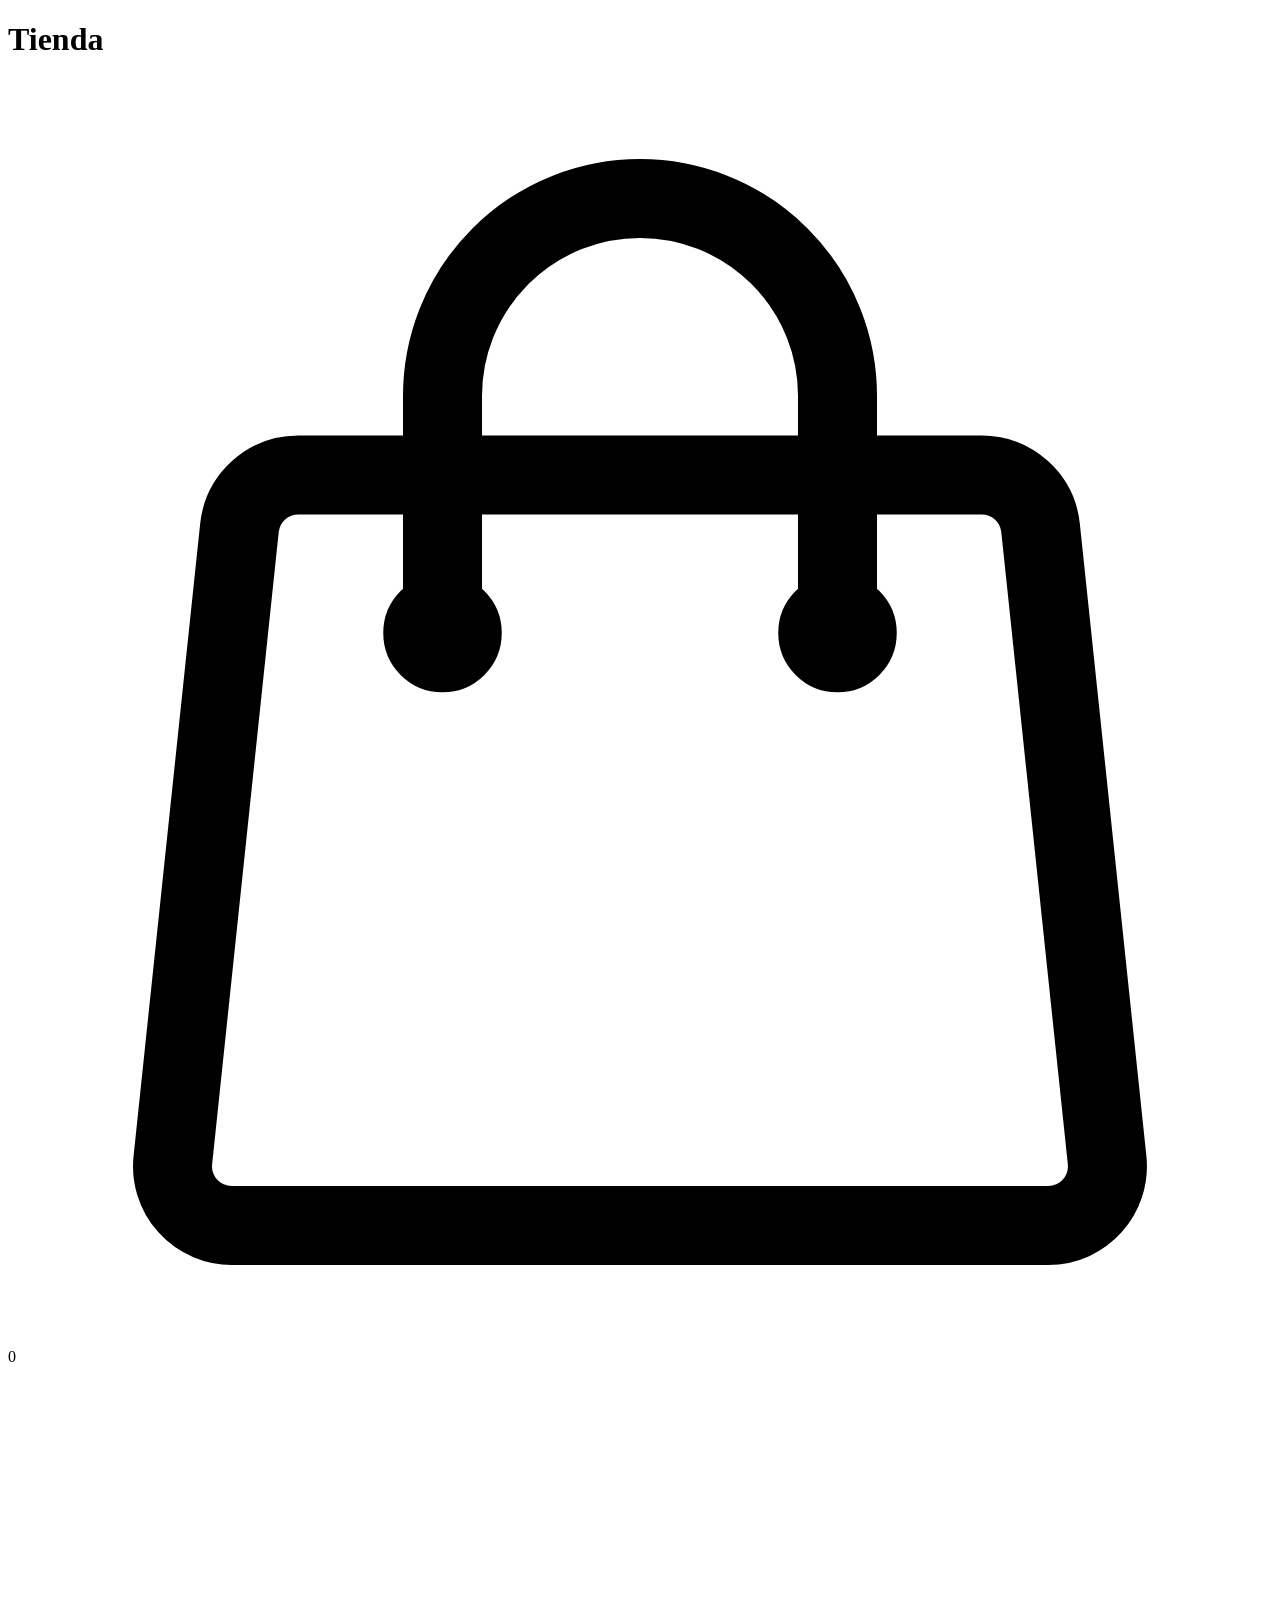
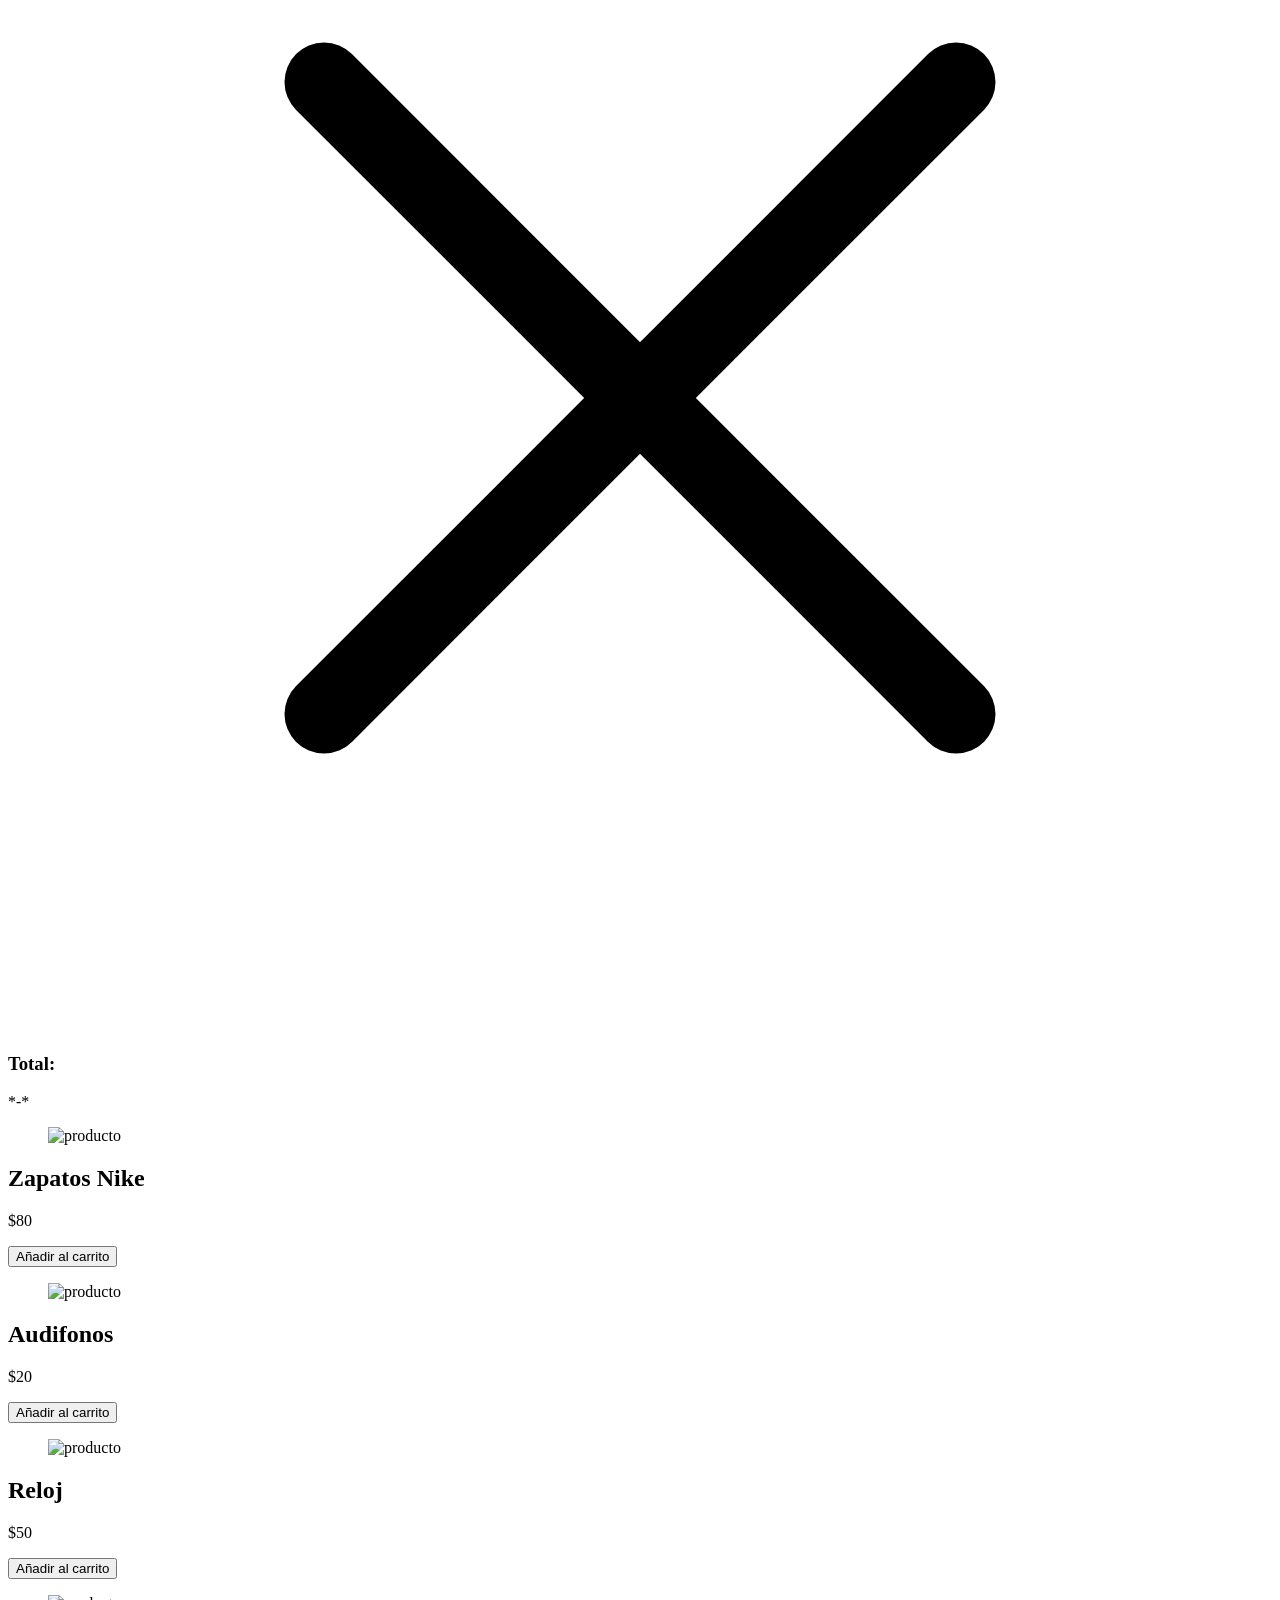
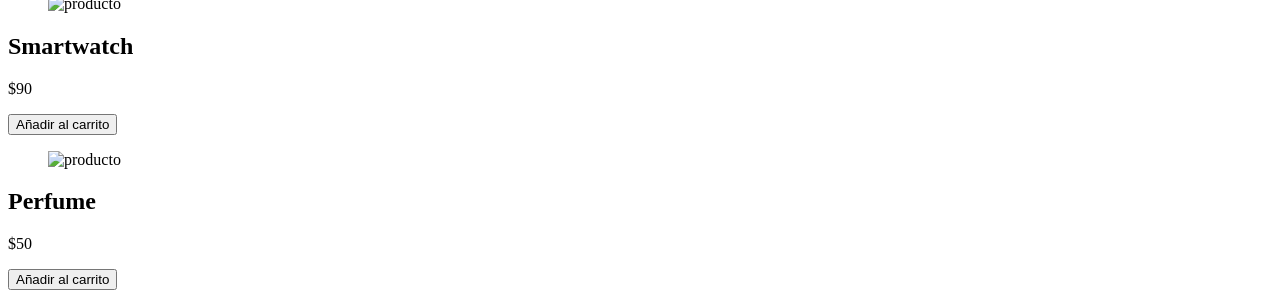
==== index.html @ 9ba5dba5 "tiendita" ====
<!DOCTYPE html>
<html lang="en">
	<head>
		<meta charset="UTF-8" />
		<meta http-equiv="X-UA-Compatible" content="IE=edge" />
		<meta
			name="viewport"
			content="width=device-width, initial-scale=1.0"
		/>
		<title>Tienda</title>
		<link rel="stylesheet" href="styles.css" />
	</head>
	<body>
		<header>
			<h1>Tienda</h1>

			<div class="container-icon">
				<div class="container-cart-icon">
					<svg
						xmlns="http://www.w3.org/2000/svg"
						fill="none"
						viewBox="0 0 24 24"
						stroke-width="1.5"
						stroke="currentColor"
						class="icon-cart"
					>
						<path
							stroke-linecap="round"
							stroke-linejoin="round"
							d="M15.75 10.5V6a3.75 3.75 0 10-7.5 0v4.5m11.356-1.993l1.263 12c.07.665-.45 1.243-1.119 1.243H4.25a1.125 1.125 0 01-1.12-1.243l1.264-12A1.125 1.125 0 015.513 7.5h12.974c.576 0 1.059.435 1.119 1.007zM8.625 10.5a.375.375 0 11-.75 0 .375.375 0 01.75 0zm7.5 0a.375.375 0 11-.75 0 .375.375 0 01.75 0z"
						/>
					</svg>
					<div class="count-products">
						<span id="contador-productos">0</span>
					</div>
				</div>

				<div class="container-cart-products hidden-cart">
					<div class="row-product hidden">
						<div class="cart-product">
							<div class="info-cart-product">
							</div>
							<svg
								xmlns="http://www.w3.org/2000/svg"
								fill="none"
								viewBox="0 0 24 24"
								stroke-width="1.5"
								stroke="currentColor"
								class="icon-close"
							>
								<path
									stroke-linecap="round"
									stroke-linejoin="round"
									d="M6 18L18 6M6 6l12 12"
								/>
							</svg>
						</div>
					</div>

					<div class="cart-total hidden">
						<h3>Total:</h3>
						<span class="total-pagar"></span>
					</div>
					<p class="cart-empty">*-*</p>
				</div>
			</div>
		</header>
		<div class="container-items">
			<div class="item">
				<figure>
					<img
						src="https://images.unsplash.com/photo-1542291026-7eec264c27ff?ixlib=rb-1.2.1&ixid=MnwxMjA3fDB8MHxwaG90by1wYWdlfHx8fGVufDB8fHx8&auto=format&fit=crop&w=1170&q=80"
						alt="producto"
					/>
				</figure>
				<div class="info-product">
					<h2>Zapatos Nike</h2>
					<p class="price">$80</p>
					<button class="btn-add-cart">Añadir al carrito</button>
				</div>
			</div>
			<div class="item">
				<figure>
					<img
						src="https://images.unsplash.com/photo-1505740420928-5e560c06d30e?ixlib=rb-1.2.1&ixid=MnwxMjA3fDB8MHxwaG90by1wYWdlfHx8fGVufDB8fHx8&auto=format&fit=crop&w=1170&q=80"
						alt="producto"
					/>
				</figure>
				<div class="info-product">
					<h2>Audifonos</h2>
					<p class="price">$20</p>
					<button class="btn-add-cart">Añadir al carrito</button>
				</div>
			</div>
			<div class="item">
				<figure>
					<img
						src="https://images.unsplash.com/photo-1523275335684-37898b6baf30?ixlib=rb-1.2.1&ixid=MnwxMjA3fDB8MHxwaG90by1wYWdlfHx8fGVufDB8fHx8&auto=format&fit=crop&w=1099&q=80"
						alt="producto"
					/>
				</figure>
				<div class="info-product">
					<h2>Reloj</h2>
					<p class="price">$50</p>
					<button class="btn-add-cart">Añadir al carrito</button>
				</div>
			</div>
			<div class="item">
				<figure>
					<img
						src="https://images.unsplash.com/photo-1546868871-7041f2a55e12?ixlib=rb-1.2.1&ixid=MnwxMjA3fDB8MHxwaG90by1wYWdlfHx8fGVufDB8fHx8&auto=format&fit=crop&w=764&q=80"
						alt="producto"
					/>
				</figure>
				<div class="info-product">
					<h2>Smartwatch</h2>
					<p class="price">$90</p>
					<button class="btn-add-cart">Añadir al carrito</button>
				</div>
			</div>
			<div class="item">
				<figure>
					<img
						src="https://images.unsplash.com/photo-1585386959984-a4155224a1ad?ixlib=rb-1.2.1&ixid=MnwxMjA3fDB8MHxwaG90by1wYWdlfHx8fGVufDB8fHx8&auto=format&fit=crop&w=1074&q=80"
						alt="producto"
					/>
				</figure>
				<div class="info-product">
					<h2>Perfume</h2>
					<p class="price">$50</p>
					<button class="btn-add-cart">Añadir al carrito</button>
				</div>
			</div>
		</div>

		<script src="funciones.js"></script>
	</body>
</html>
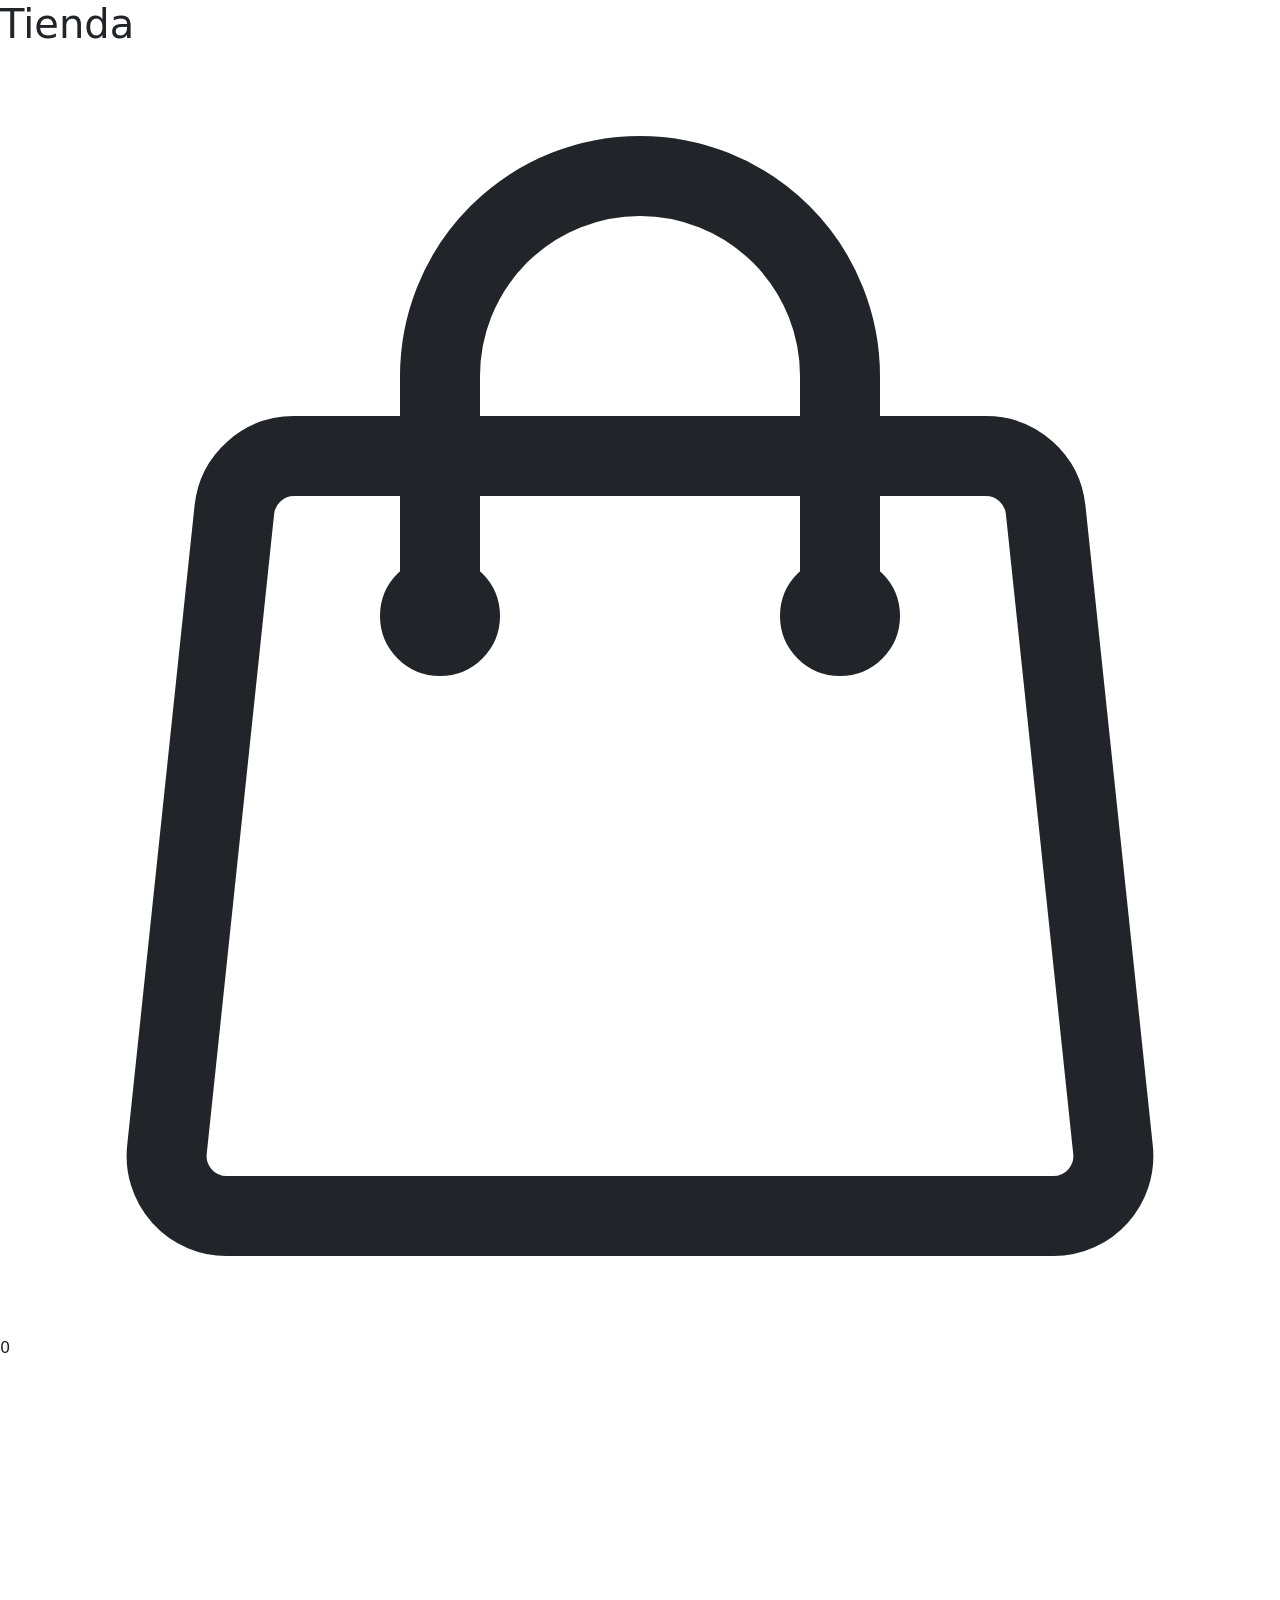
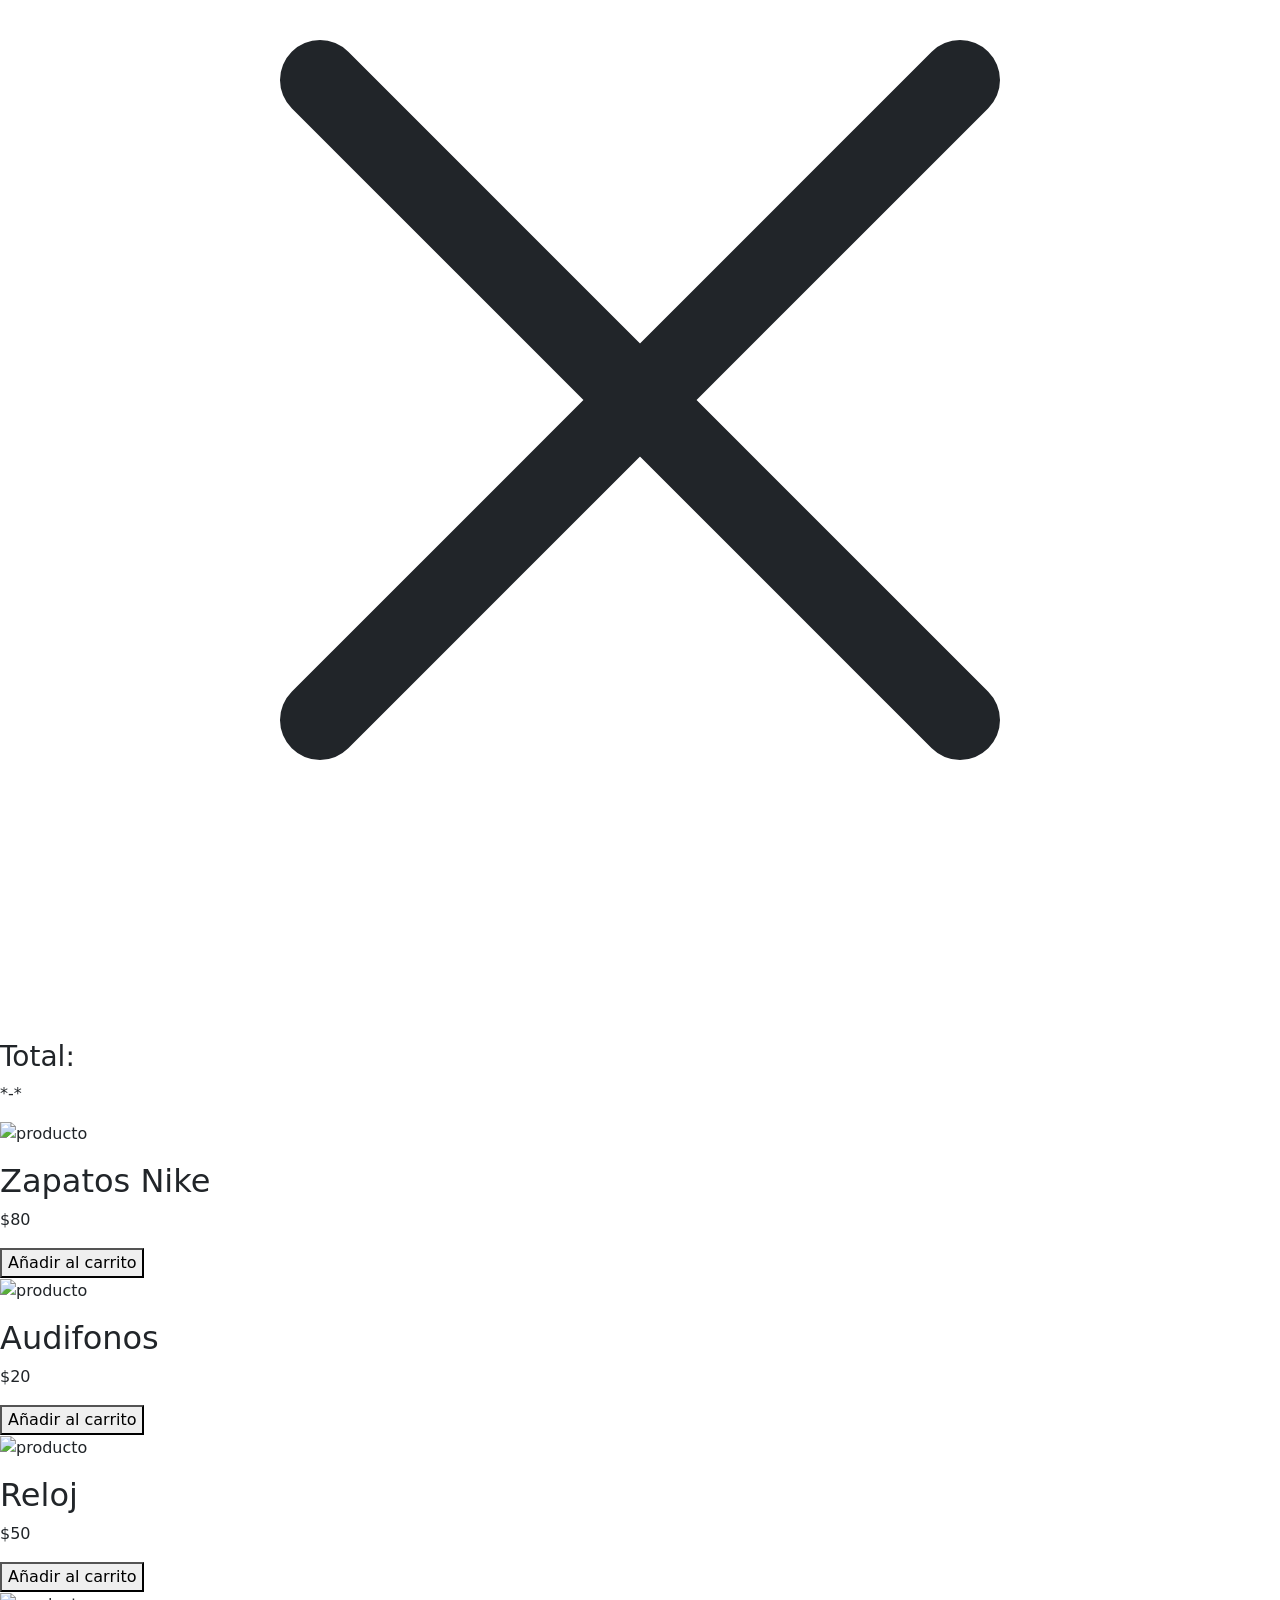
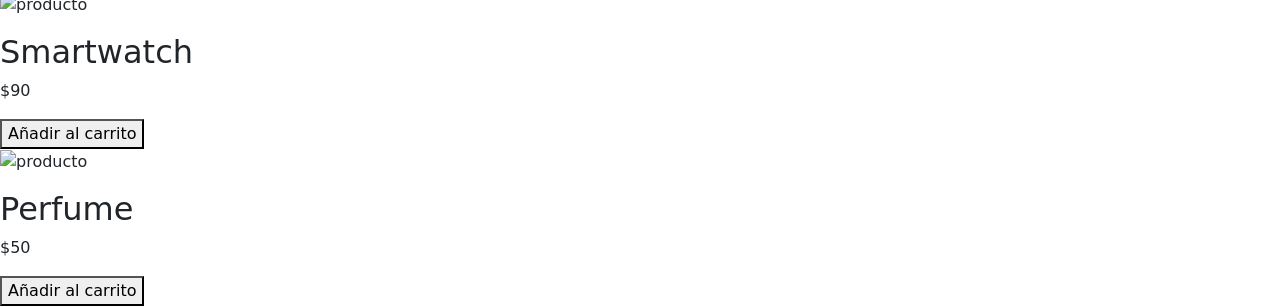
==== commit d4372dad: "a" ====
--- a/index.html
+++ b/index.html
@@ -1,6 +1,7 @@
 <!DOCTYPE html>
 <html lang="en">
 	<head>
+        <link href="https://cdn.jsdelivr.net/npm/bootstrap@5.3.3/dist/css/bootstrap.min.css" rel="stylesheet" integrity="sha384-QWTKZyjpPEjISv5WaRU9OFeRpok6YctnYmDr5pNlyT2bRjXh0JMhjY6hW+ALEwIH" crossorigin="anonymous">
 		<meta charset="UTF-8" />
 		<meta http-equiv="X-UA-Compatible" content="IE=edge" />
 		<meta
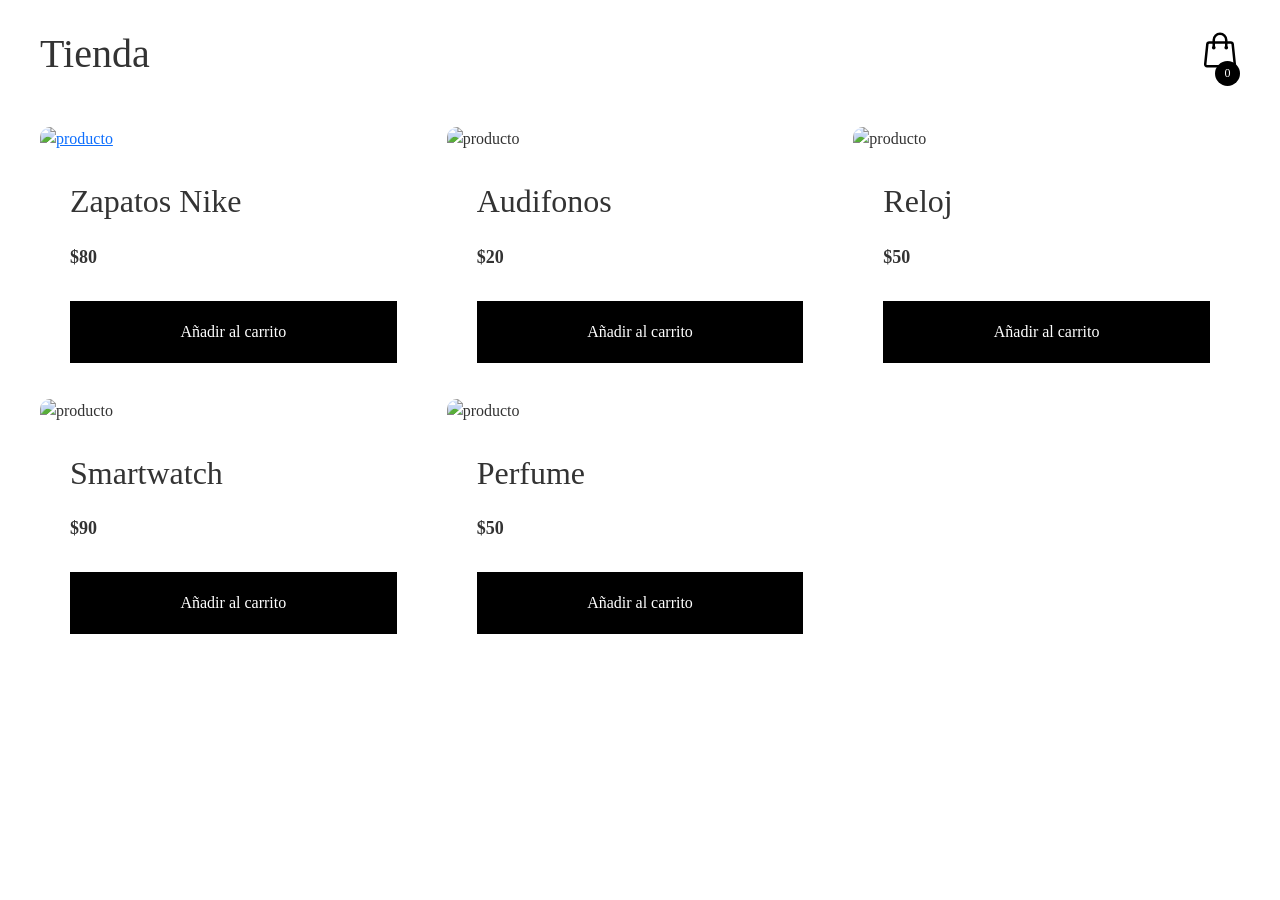
==== commit 1e2539a4: "nike tenis" ====
--- a/index.html
+++ b/index.html
@@ -69,10 +69,12 @@
 		<div class="container-items">
 			<div class="item">
 				<figure>
+                    <a href="nike.html">
 					<img
 						src="https://images.unsplash.com/photo-1542291026-7eec264c27ff?ixlib=rb-1.2.1&ixid=MnwxMjA3fDB8MHxwaG90by1wYWdlfHx8fGVufDB8fHx8&auto=format&fit=crop&w=1170&q=80"
 						alt="producto"
 					/>
+                </a>
 				</figure>
 				<div class="info-product">
 					<h2>Zapatos Nike</h2>
--- a/styles.css
+++ b/styles.css
@@ -0,0 +1,207 @@
+/* Globales */
+*::after,
+*::before,
+*{
+    margin: 0;
+    padding: 0;
+    box-sizing: border-box;
+}
+
+body{
+    margin: 0 auto;
+    max-width: 1200px;
+    font-family: 'Lato';
+    color: #333;
+}
+
+.icon-cart{
+    width: 40px;
+    height: 40px;
+    stroke: #000;
+}
+
+.icon-cart:hover{
+    cursor: pointer;
+}
+
+img{
+    max-width: 100%;
+}
+
+/* Header */
+header{
+    display: flex;
+    justify-content: space-between;
+    padding: 30px 0 40px 0;
+}
+
+.container-icon{
+    position: relative;
+}
+
+.count-products{
+    position: absolute;
+    top: 55%;
+    right: 0;
+
+    background-color: #000;
+    color: #fff;
+    width: 25px;
+    height: 25px;
+
+    display: flex;
+    justify-content: center;
+    align-items: center;
+    border-radius: 50%;
+}
+
+#contador-productos{
+    font-size: 12px;
+}
+
+.container-cart-products{
+    position: absolute;
+    top: 50px;
+    right: 0;
+
+    background-color: #fff;
+    width: 400px;
+    z-index: 1;
+    box-shadow: 0 10px 20px rgba(0, 0, 0, 0.20);
+    border-radius: 10px;
+    
+}
+
+.cart-product{
+    display: flex;
+    align-items: center;
+    justify-content: space-between;
+    padding: 30px;
+
+    border-bottom: 1px solid rgba(0, 0, 0, 0.20);
+
+}
+
+.info-cart-product{
+    display: flex;
+    justify-content: space-between;
+    flex: 0.8;
+}
+
+.titulo-producto-carrito{
+    font-size: 20px;
+}
+
+.precio-producto-carrito{
+    font-weight: 700;
+    font-size: 20px;
+    margin-left: 10px;
+}
+
+.cantidad-producto-carrito{
+    font-weight: 400;
+    font-size: 20px;
+}
+
+.icon-close{
+    width: 25px;
+    height: 25px;
+}
+
+.icon-close:hover{
+    stroke: red;
+    cursor: pointer;
+}
+
+.cart-total{
+    display: flex;
+    justify-content: center;
+    align-items: center;
+    padding: 20px 0;
+    gap: 20px;
+}
+
+.cart-total h3{
+    font-size: 20px;
+    font-weight: 700;
+}
+
+.total-pagar{
+    font-size: 20px;
+    font-weight: 900;
+}
+
+.hidden-cart{
+    display: none;
+}
+
+
+
+
+/* Main */
+.container-items{
+    display: grid;
+    grid-template-columns: repeat(3, 1fr);
+    gap: 20px;
+}
+
+.item{
+    border-radius: 10px;
+}
+
+.item:hover{
+    box-shadow: 0 10px 20px rgba(0, 0, 0, 0.20);
+}
+
+.item img{
+    width: 100%;
+    height: 300px;
+    object-fit: cover;
+    border-radius: 10px 10px 0 0;
+    transition: all .5s;
+}
+
+.item figure{
+    overflow: hidden;
+}
+
+.item:hover img{
+    transform: scale(1.2);
+}
+
+.info-product{
+    padding: 15px 30px;
+    line-height: 2;
+    display: flex;
+    flex-direction: column;
+    gap: 10px;
+}
+
+.price{
+    font-size: 18px;
+    font-weight: 900;
+}
+
+.info-product button{
+    border: none;
+    background: none;
+    background-color: #000;
+    color: #fff;
+    padding: 15px 10px;
+    cursor: pointer;
+}
+.material-symbols-outlined {
+  font-variation-settings:
+  'FILL' 0,
+  'wght' 400,
+  'GRAD' 0,
+  'opsz' 24
+}
+
+.material-symbols-outlined {
+  font-variation-settings:
+  'FILL' 0,
+  'wght' 400,
+  'GRAD' 0,
+  'opsz' 24
+}
